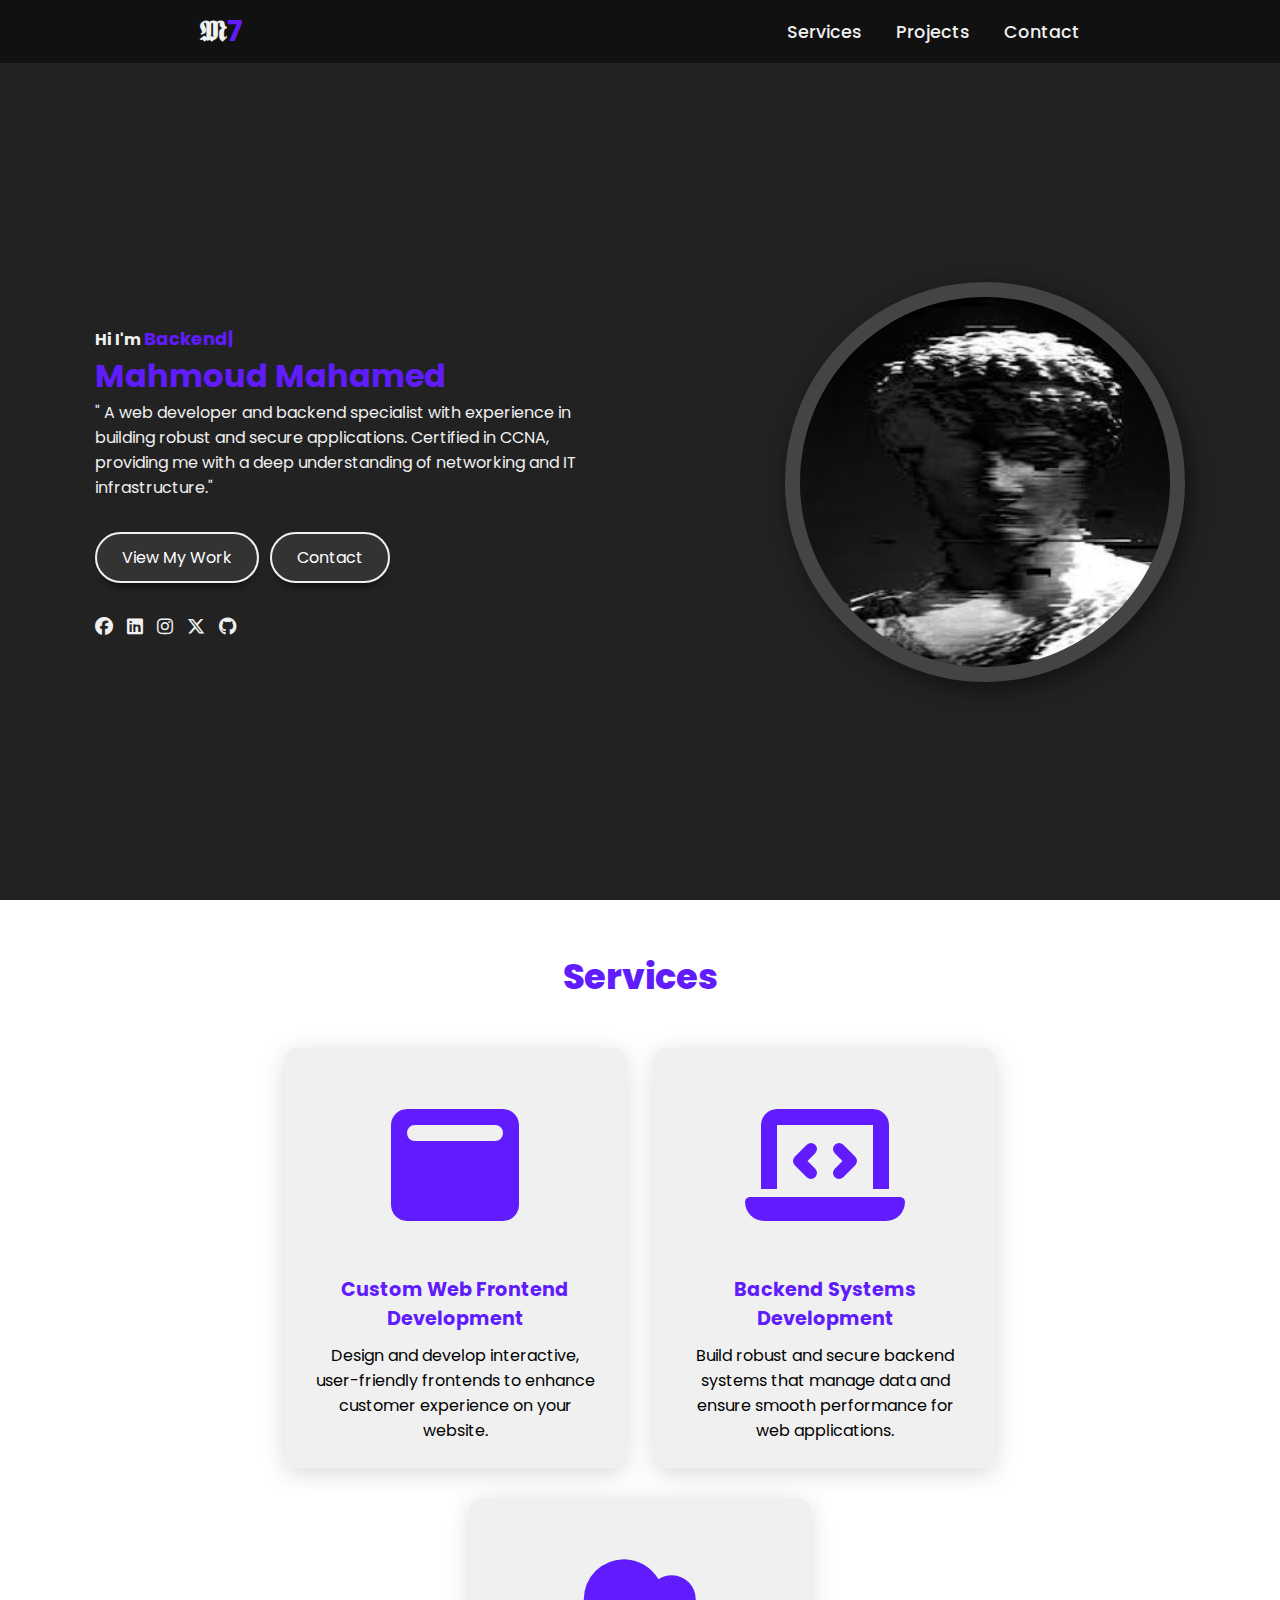
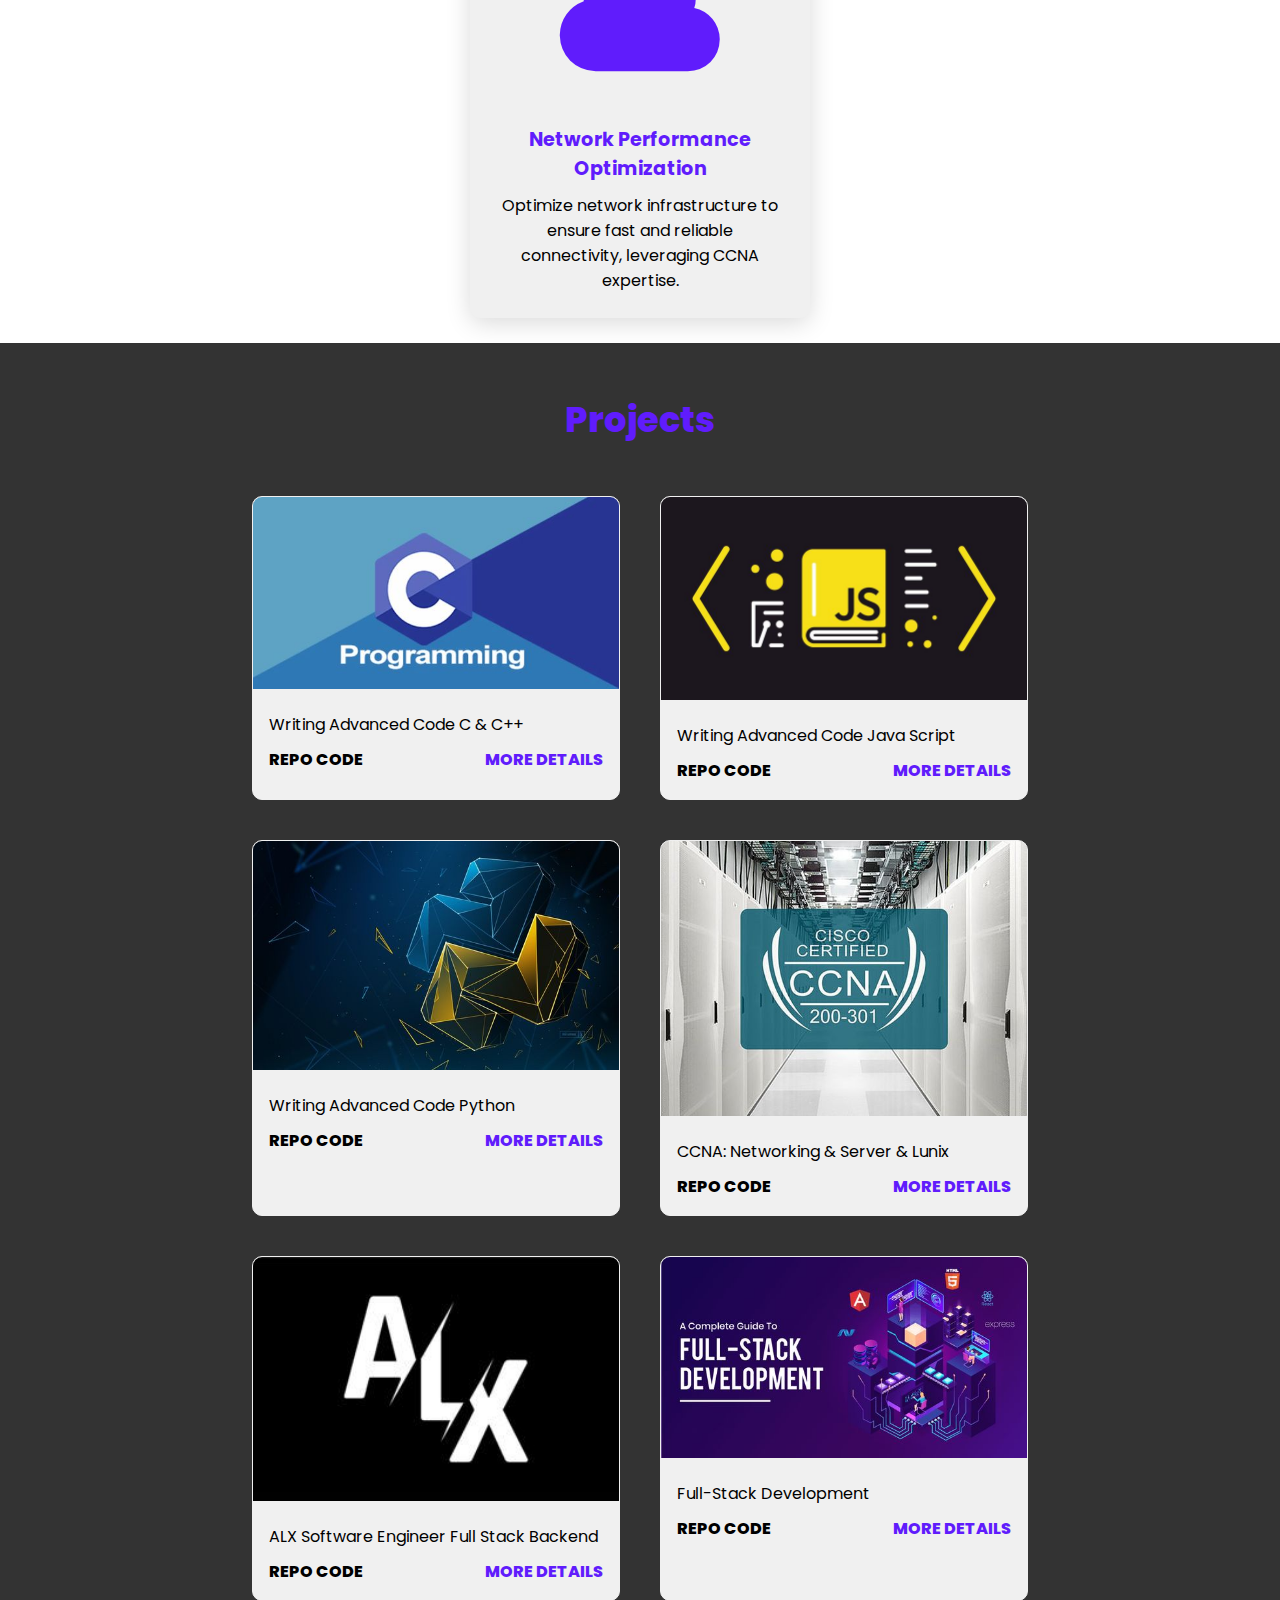
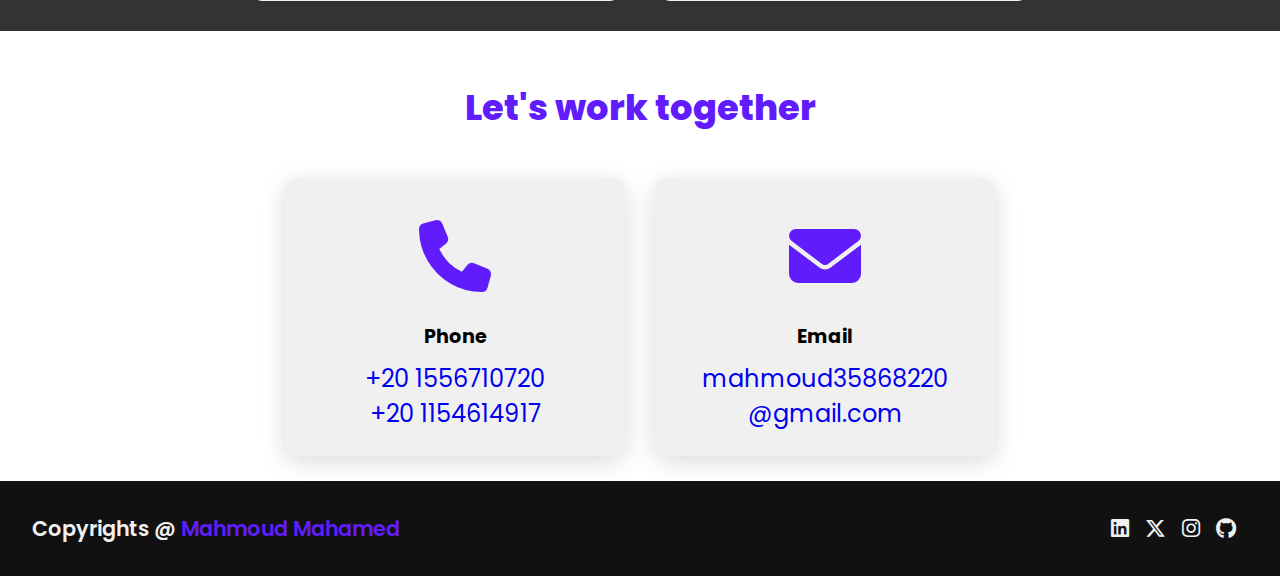
==== index.html @ 3457b99c "Sisof" ====
<!DOCTYPE html>
<html lang="en">
<head>
    <meta charset="UTF-8">
    <meta name="viewport" content="width=device-width, initial-scale=1.0">
    <link rel="stylesheet" href="style/style.css">
    <link rel="stylesheet" href="https://cdnjs.cloudflare.com/ajax/libs/font-awesome/6.6.0/css/all.min.css">
    <link rel="icon" href="images/ico.ico" type="image/x-icon"/>
    <title>Mahmoud Mahamed</title>
</head>
<body>
    <header>
        <a href="#" class="logo">𝕸<span>7</span></a>
        <nav class="navigation">
            <a href="#services">Services</a>
            <a href="#projects">Projects</a>
            <a href="#contact">Contact</a>
        </nav>
    </header>
    <div class="container">
        <div class="hero-text">
           <h5>Hi I'm <span class="input">Backend Developer</span></h5>
           <h1>Mahmoud Mahamed</h1>
           <p> " A web developer and backend specialist with experience in building robust and secure applications.
             Certified in CCNA, providing me with a deep understanding of networking and IT infrastructure."

           </p>

           <div class="btn-group">
              <a href="https://github.com/mahmoud416" class="btn active" target="_blank">View My Work</a>
              <a href="#contact" class="btn">Contact</a>
           </div>

           <div class="social">
               <a href="https://www.facebook.com/mahamed.semy" target="_blank"><i class="fa-brands fa-facebook"></i></a>
               <a href="https://www.linkedin.com/in/mahmoud-mahamed-691999258/" target="_blank"><i class="fa-brands fa-linkedin"></i></a>
               <a href="#"><i class="fa-brands fa-instagram"></i></a>
               <a href="#"><i class="fa-brands fa-x-twitter"></i></a>
               <a href="https://github.com/mahmoud416" target="_blank"><i class="fa-brands fa-github"></i></a>
           </div>
        </div>
        <div class="hero-pic">
           <img src="images/main_photo.jpg" alt="profile pic">
        </div>
   </div>

    <section class="cards" id="services">
        <h2 class="title">Services</h2>
        <div class="content">
            <div class="card">
                <div class="icon">
                    <i class="fa-solid fa-window-maximize"></i>
                </div>
                <div class="info">
                    <h3>Custom Web Frontend Development</h3>
                    <p>Design and develop interactive, user-friendly frontends to enhance customer experience on your website.</p>
                </div>
            </div>
            <div class="card">
                <div class="icon">
                    <i class="fa-solid fa-laptop-code"></i>
                </div>
                <div class="info">
                    <h3>Backend Systems Development</h3>
                    <p>Build robust and secure backend systems that manage data and ensure smooth performance for web applications.</p>
                </div>
            </div>
            <div class="card">
                <div class="icon">
                    <i class="fa-solid fa-cloud"></i>
                </div>
                <div class="info">
                    <h3>Network Performance Optimization</h3>
                    <p>Optimize network infrastructure to ensure fast and reliable connectivity, leveraging CCNA expertise.</p>
                </div>
            </div>
        </div>
    </section>
  
    <section class="projects" id="projects">
        <h2 class="title">Projects</h2>
        <div class="content">
            <div class="project-card">
                <div class="project-image">
                    <img src="images/Work1.jpg" />
                </div>
                <div class="project-info">
                    <p class="project-category">Writing Advanced Code C & C++</p>
                    <strong class="project-title">
                        <span>REPO CODE </span>
                        <a href="https://github.com/mahmoud416/alx-low_level_programming" class="more-details" target="_blank">More details</a>
                    </strong>
                </div>
            </div>
            <div class="project-card">
                <div class="project-image">
                    <img src="images/Work2.jpg" />
                </div>
                <div class="project-info">
                    <p class="project-category">Writing Advanced Code Java Script</p>
                    <strong class="project-title">
                        <span>REPO CODE </span>
                        <a href="https://github.com/mahmoud416/Fix_My_Code_Challenge" target="_blank" class="more-details">More details</a>
                    </strong>
                </div>
            </div>
            <div class="project-card">
                <div class="project-image">
                    <img src="images/Work3.jpg" />
                </div>
                <div class="project-info">
                    <p class="project-category">Writing Advanced Code Python</p>
                    <strong class="project-title">
                        <span>REPO CODE </span>
                        <a href="https://github.com/mahmoud416/alx-higher_level_programming" class="more-details" target="_blank">More details</a>
                    </strong>
                </div>
            </div>
            <div class="project-card">
                <div class="project-image">
                    <img src="images/Work4.jpg" />
                </div>
                <div class="project-info">
                    <p class="project-category">CCNA: Networking & Server & Lunix</p>
                    <strong class="project-title">
                        <span>REPO CODE </span>
                        <a href="https://github.com/mahmoud416/alx-system_engineering-devops" class="more-details" target="_blank">More details</a>
                    </strong>
                </div>
            </div>
            <div class="project-card">
                <div class="project-image">
                    <img src="images/Work5.jpg" />
                </div>
                <div class="project-info">
                    <p class="project-category">ALX Software Engineer Full Stack Backend</p>
                    <strong class="project-title">
                        <span>REPO CODE </span>
                        <a href="https://github.com/mahmoud416" target="_blank" class="more-details">More details</a>
                    </strong>
                </div>
            </div>
            <div class="project-card">
                <div class="project-image">
                    <img src="images/Work6.jpg" />
                </div>
                <div class="project-info">
                    <p class="project-category">Full-Stack Development</p>
                    <strong class="project-title">
                        <span>REPO CODE </span>
                        <a href="https://github.com/mahmoud416/AirBnB_clone" target="_blank" class="more-details">More details</a>
                    </strong>
                </div>
            </div>
        </div>
    </section>

    <section class="cards contact" id="contact">
        <h2 class="title">Let's work together</h2>
        <div class="content">
            <a href="tel:+2001154614917" style="text-decoration: none;">
            <div class="card">
                <div class="icon">
                    <i class="fas fa-phone"></i>
                </div>
                <div class="info">
                    <h3>Phone</h3>
                    <p>+20 1556710720</p>
                    <p>+20 1154614917</p>
                </div>
            </div></a>
            <a href="mailto:mahmoud35868220@gmail.com" style="text-decoration: none;">
            <div class="card">
                <div class="icon">
                    <i class="fas fa-envelope"></i>
                </div>
                <div class="info">
                    <h3>Email</h3>
                    <p>mahmoud35868220<br>@gmail.com</p>
                </div>
            </div></a>
        </div>
    </section>
    
    <footer class="footer">
        <p class="footer-title">Copyrights @ <span>Mahmoud Mahamed</span></p>
        <div class="social-icons">
            <a href="https://www.linkedin.com/in/mahmoud-mahamed-691999258/" target="_blank"><i class="fa-brands fa-linkedin"></i></a>
            <a href="#"><i class="fa-brands fa-x-twitter"></i></a>
            <a href="#"><i class="fa-brands fa-instagram"></i></a>
            <a href="https://github.com/mahmoud416" target="_blank"><i class="fa-brands fa-github"></i></a>
        </div>
    </footer>





   <script src="js/script.js"></script>
   <script>
    var typed=new Typed(".input",{
        strings:["Backend Developer","Software Engineer","Web Developer"],
        typedSpeed:70,
        backSpeed:55,
        loop:true
    })
 </script>
</body>
</html>
---- style/style.css ----
@import url('https://fonts.googleapis.com/css2?family=Poppins:ital,wght@0,100;0,200;0,300;0,400;0,500;0,600;0,700;0,800;0,900;1,100;1,200;1,300;1,400;1,500;1,600;1,700;1,800;1,900&display=swap');
 
.poppins-thin {
    font-family: "Poppins", sans-serif;
    font-weight: 100;
    font-style: normal;
  }
  
  .poppins-extralight {
    font-family: "Poppins", sans-serif;
    font-weight: 200;
    font-style: normal;
  }
  
  .poppins-light {
    font-family: "Poppins", sans-serif;
    font-weight: 300;
    font-style: normal;
  }
  
  .poppins-regular {
    font-family: "Poppins", sans-serif;
    font-weight: 400;
    font-style: normal;
  }
  
  .poppins-medium {
    font-family: "Poppins", sans-serif;
    font-weight: 500;
    font-style: normal;
  }
  
  .poppins-semibold {
    font-family: "Poppins", sans-serif;
    font-weight: 600;
    font-style: normal;
  }
  
  .poppins-bold {
    font-family: "Poppins", sans-serif;
    font-weight: 700;
    font-style: normal;
  }
  
  .poppins-extrabold {
    font-family: "Poppins", sans-serif;
    font-weight: 800;
    font-style: normal;
  }
  
  .poppins-black {
    font-family: "Poppins", sans-serif;
    font-weight: 900;
    font-style: normal;
  }
  
  .poppins-thin-italic {
    font-family: "Poppins", sans-serif;
    font-weight: 100;
    font-style: italic;
  }
  
  .poppins-extralight-italic {
    font-family: "Poppins", sans-serif;
    font-weight: 200;
    font-style: italic;
  }
  
  .poppins-light-italic {
    font-family: "Poppins", sans-serif;
    font-weight: 300;
    font-style: italic;
  }
  
  .poppins-regular-italic {
    font-family: "Poppins", sans-serif;
    font-weight: 400;
    font-style: italic;
  }
  
  .poppins-medium-italic {
    font-family: "Poppins", sans-serif;
    font-weight: 500;
    font-style: italic;
  }
  
  .poppins-semibold-italic {
    font-family: "Poppins", sans-serif;
    font-weight: 600;
    font-style: italic;
  }
  
  .poppins-bold-italic {
    font-family: "Poppins", sans-serif;
    font-weight: 700;
    font-style: italic;
  }
  
  .poppins-extrabold-italic {
    font-family: "Poppins", sans-serif;
    font-weight: 800;
    font-style: italic;
  }
  
  .poppins-black-italic {
    font-family: "Poppins", sans-serif;
    font-weight: 900;
    font-style: italic;
  }

    *{
        font-family: "Poppins", sans-serif;
        margin: 0;
        padding: 0;
        box-sizing: border-box;
        scroll-behavior: smooth;
    }

    header{
        background-color: #111;
        width: 100%;
        position: fixed;
        z-index: 999;
        display: flex;
        justify-content: space-between;
        align-items: center;
        padding: 10px 200px ;
    }

    .logo{
        text-decoration: none;
        color: #f0f0f0;
        text-transform: uppercase;
        font-weight: 700;
        font-size: 1.8em;
    }
    .logo span{
      color: #601cfc;
    }

    .navigation a{
        color: #f0f0f0;
        text-decoration: none;
        font-weight: 500;
        font-size: 1.1em;
        padding-left: 30px;
    }
    .navigation a:hover{
        color: #601cfc;
    }

    section {
        padding: 10px 200px;
    }

    .container {
        width: 100%;
        min-height: 100vh;
        display: flex;
        justify-content: space-around;
        align-items: center;
        padding-top:4rem;
        background-color: #222;
    }
    .container .hero-pic{
        width: 400px;
        height: 400px;
        border-radius: 50%;
        overflow: hidden;
        border: 15px solid #444;
        box-shadow: 5px 7px 25px rgba(0,0,0,0.5);
    }
    .hero-pic img{
        height: 100%;
        width:100%;
        transition: 0.5s;
    }
    .hero-pic img:hover{
        transform: scale(1.2);
    }
    .hero-text{
        max-width: 500px;
        display: flex;
        flex-direction: column;
    }
    .hero-text h5{
        color:#f0f0f0;
        font-size: 16px;
    }
    .hero-text h5 span{
        color:#601cfc;
        font-size: 18px;
    }
    .hero-text h1{
        color: #601cfc;
        font-size: 2.0rem;
    }
    .hero-text p{
        color:#f0f0f0;
    
    }
    .btn-group{
        margin:45px 0;
    }
    .btn-group .btn{
        border-color: #f0f0f0;
        color:#fff;
        background-color: #333;
        padding: 12px 25px;
        margin: 5px 0px;
        margin-right:7px;
        border-radius: 30px;
        border:2px solid #f0f0f0;
        box-shadow:  0 10px 10px -8px rgb(0 0 0 / 78%);
        text-decoration: none;
    }
    .btn:hover{
        border-color: #601cfc;
    }
    .hero-text .social i{
        color: #f0f0f0;
        font-size: 18px;
        margin-right: 10px;
        transition: 0.5s;
    }
    .hero-text .social i:hover{
        color:#601cfc;
        transform: rotate(360deg);
    }

    .title{
        display: flex;
        justify-content: center;
        color: #601cfc;
        font-size: 2.2em;
        font-weight: 800;
        margin: 40px 0px 30px;    
    }
    .content {
        display: flex;
        justify-content: center;
        flex-direction: row;
        flex-wrap: wrap;
    }

    .card{
        background-color: #f0f0f0;
        width: 21.25em;
        box-shadow: 0 5px 25px rgba(1 1 1/15%);
        border-radius: 10px;
        padding: 25px;
        margin: 15px;
        transition: 0.7s ease;
        overflow: hidden;
    }

    .card:hover{
        transform: scale(1.1);
    }

    .icon{
        color: #601cfc;
        font-size: 8em;
        text-align: center;
    }
    .info {
        text-align: center;
    }

    .info h3{
        color: #601cfc;
        font-size: 1.2em;
        font-weight: 700;
        margin: 10px;
    }

    .projects {
      background-color:#333;
    }

    .projects .content{
      margin-top: 30px;
    }

    .project-card {
      background-color: #f0f0f0;
      border: 1px solid #f0f0f0;
      min-height: 14em;
      width: 23em;
      overflow: hidden;
      border-radius: 10px;
      margin: 20px;
      transition: 0.7s ease;
    }

    .project-card:hover{
      transform: scale(1.1);
    }

    .project-card:hover .project-image{
      opacity: 0.9;
    }

    .project-image img{
      width: 100%;
    }

    .project-info {
      padding: 1em;
    }

    .project-category {
      font-size: 0.8 em;
      color: #000;
    }

    .project-title {
      display: flex;
      justify-content: space-between;
      text-transform: uppercase;
      font-weight: 800;
      margin-top: 10px;
    }

    .more-details{
      text-decoration: none;
      color: #601cfc;
    }

    .more-details {
      text-decoration: none;
      color: #601cfc;
  }
  
  .more-details:hover {
      color: #601cfc;
  }
  
  .contact .icon{
      font-size: 4.5em;
  }
  
  .contact .info h3 {
      color: #000;
  }
  
  .contact .info p {
      font-size: 1.5em;
  }
  
  .footer {
      background-color: #111;
      color: #f0f0f0;
      padding: 2em;
      display: flex;
      justify-content: space-between;
  }
  
  .footer-title {
      font-size: 1.3em;
      font-weight: 600;
  }
  
  .footer-title span {
      color: #601cfc;
  }
  
  .footer .social-icons a{
      font-size: 1.3em;
      padding: 0 12px 0 0;
      color: #f0f0f0;
  }

  .footer .social-icons a:hover{
    color: #601cfc;
  }
  
  @media (max-width:1023px){
      header{
          padding: 12px 20px;
      }
  
      .navigation a{
          padding-left: 10px;
      }
  
      .title{
          font-size: 1.8em;
      }
  
      section{
          padding: 80px 20px;
      }
  
      .main-content h2{
          font-size: 1em;
      }
  
      .main-content h3{
          font-size: 1.6em;
      }
  
      .content{
          flex-direction: column;
          align-items: center;
      }
  
  }
  
  @media (max-width:641px){
      body{
          font-size: 12px;
      }
  
      .main-content h2{
          font-size: 0.8em;
      }
  
      .main-content h3{
          font-size: 1.4em;
      }
  }
  
  @media (max-width:300px){
      body{
          font-size: 10px;
       
      }
  }
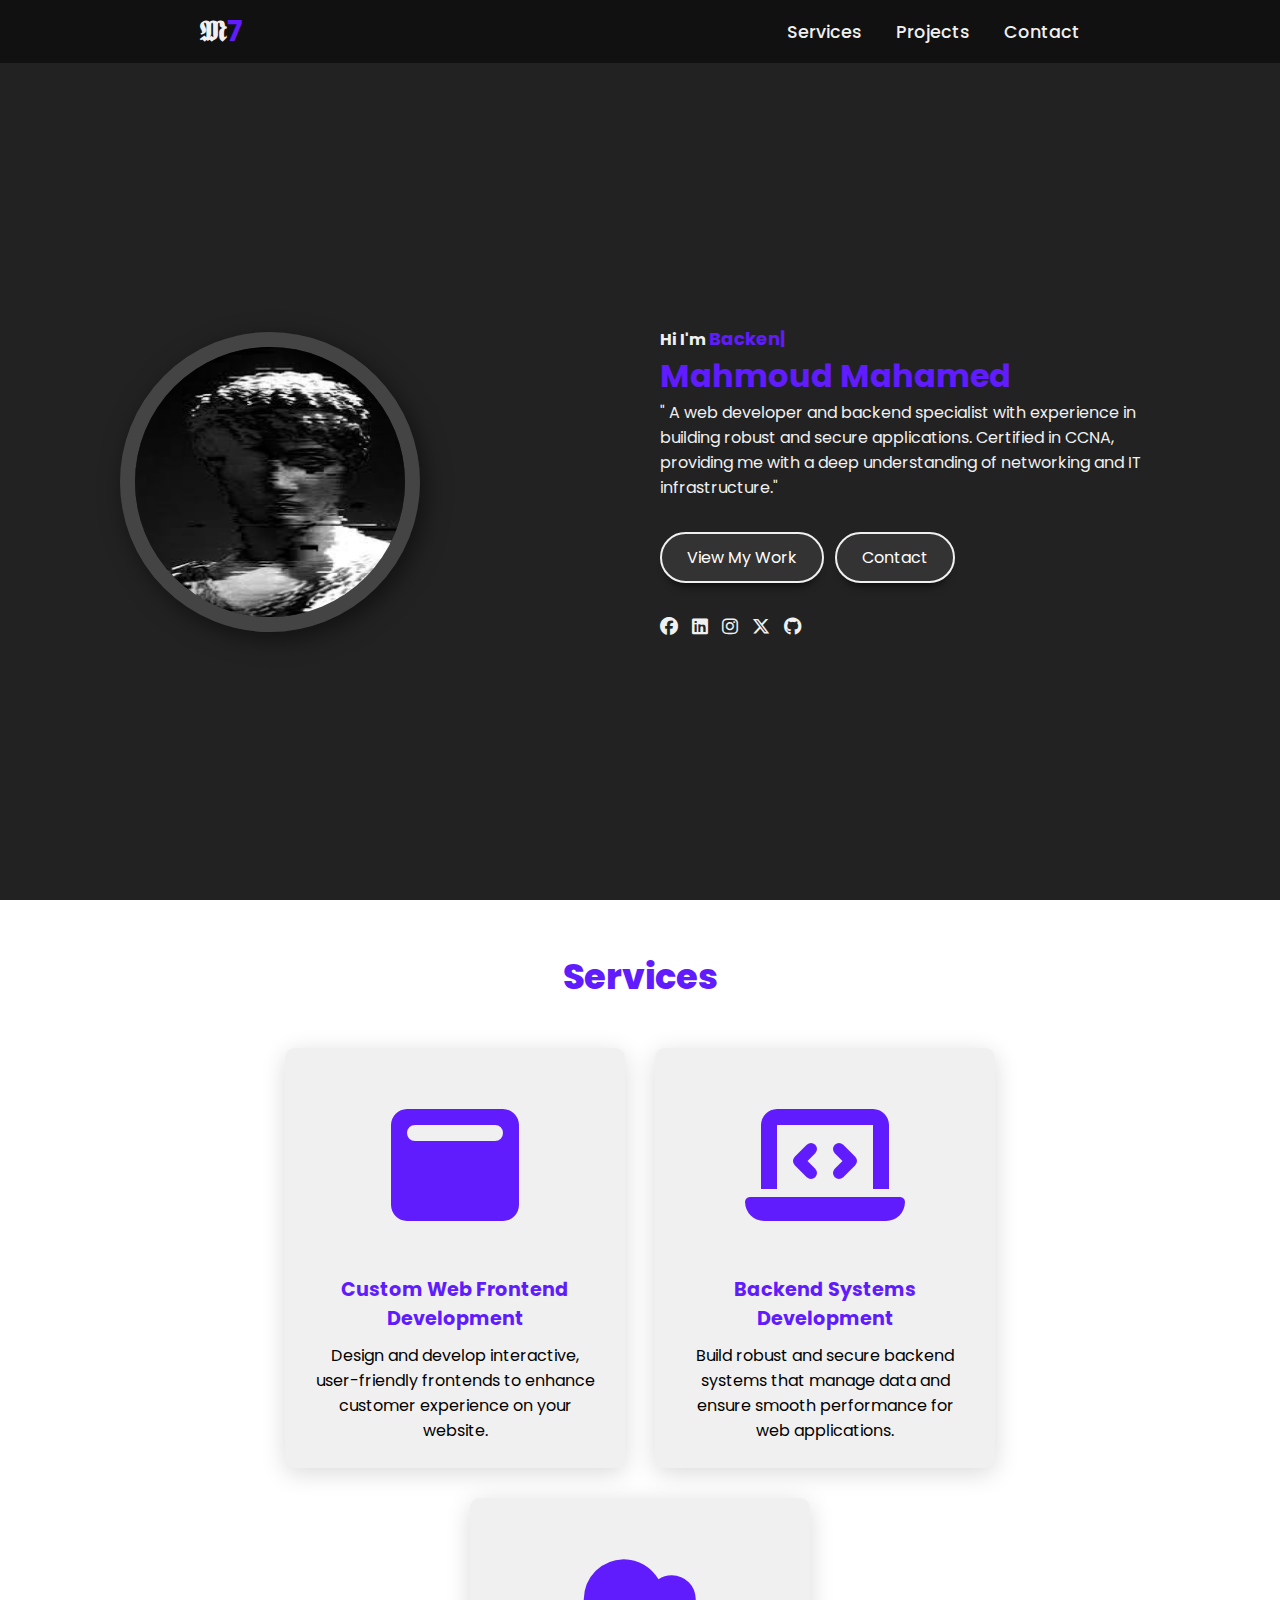
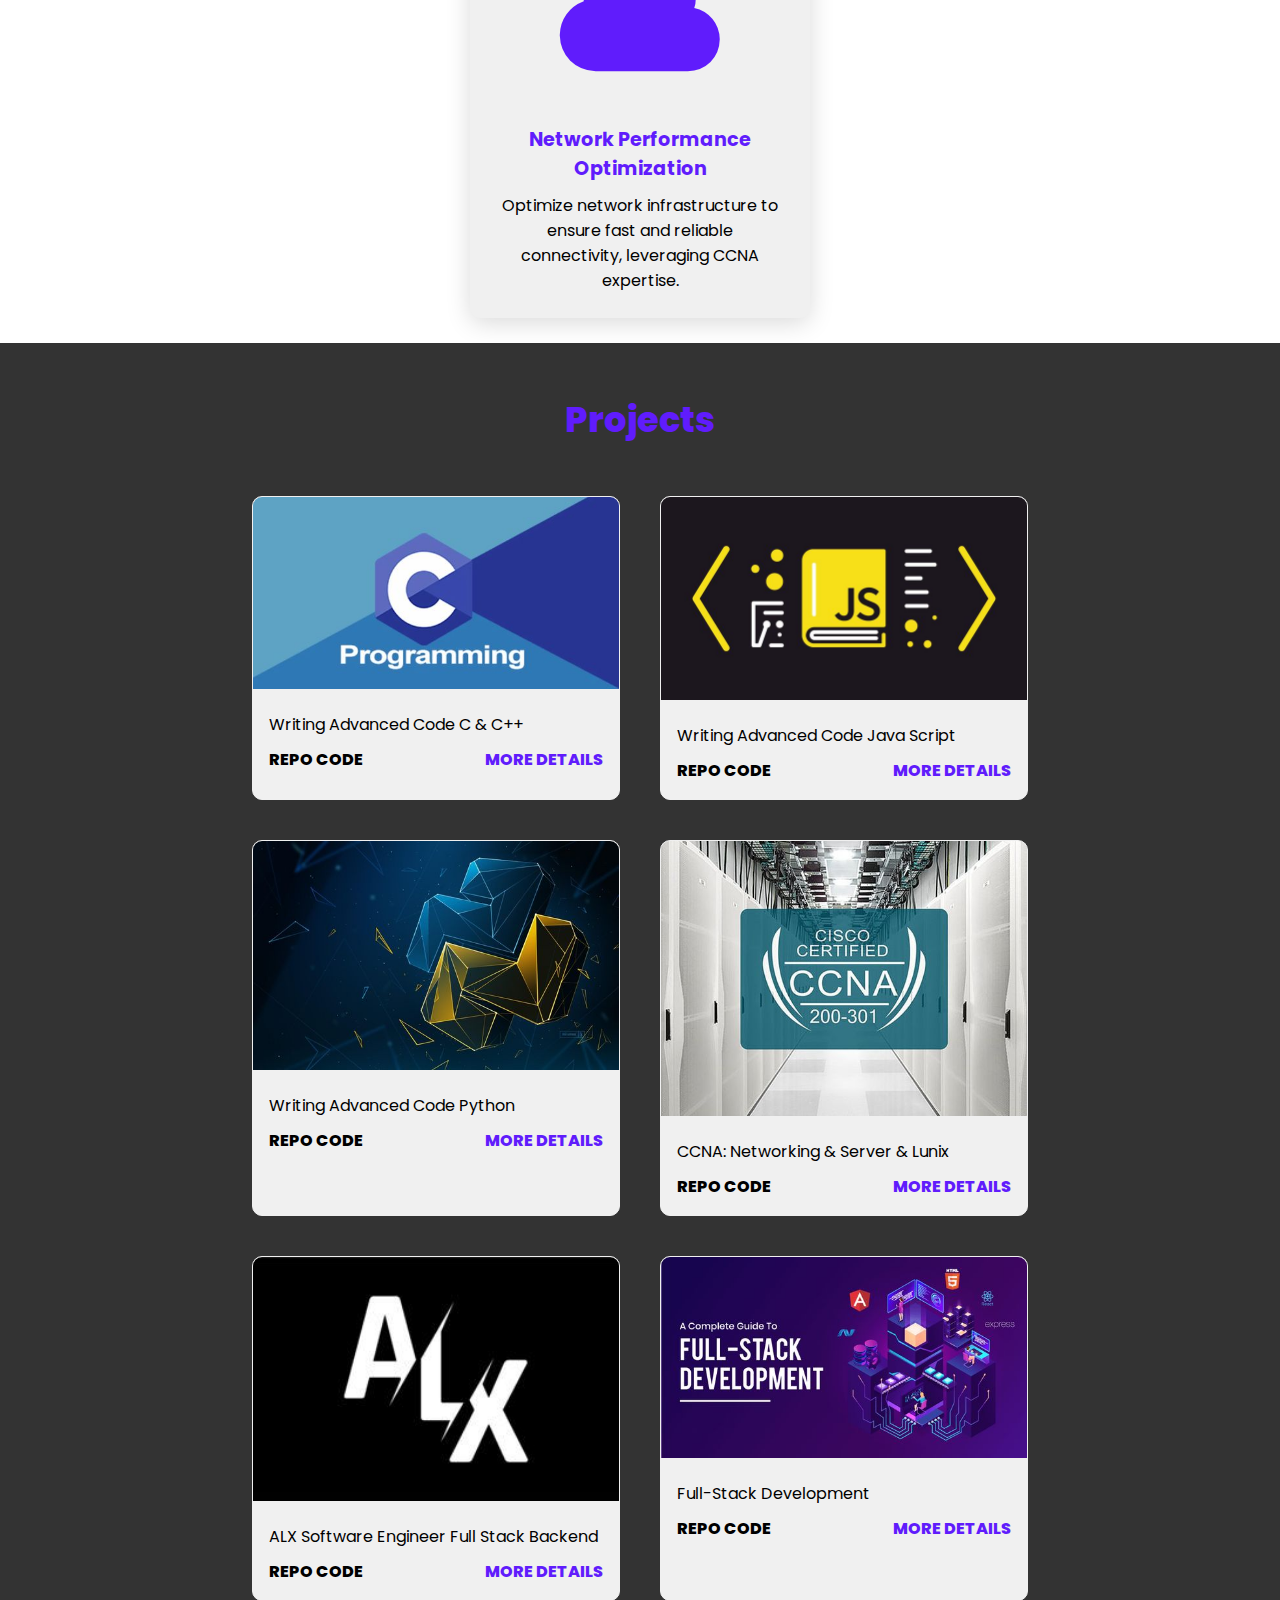
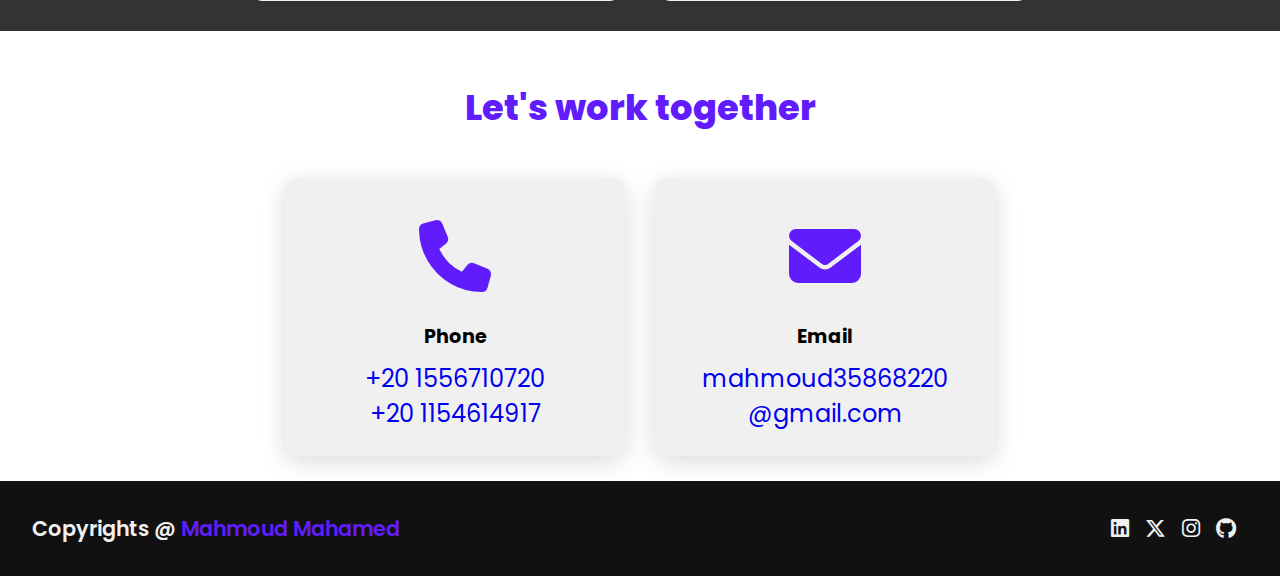
==== commit 90cb23b9: "Sisof" ====
--- a/index.html
+++ b/index.html
@@ -18,6 +18,9 @@
         </nav>
     </header>
     <div class="container">
+        <div class="hero-pic">
+            <img src="images/main_photo.jpg" alt="profile pic">
+         </div>
         <div class="hero-text">
            <h5>Hi I'm <span class="input">Backend Developer</span></h5>
            <h1>Mahmoud Mahamed</h1>
@@ -38,9 +41,6 @@
                <a href="#"><i class="fa-brands fa-x-twitter"></i></a>
                <a href="https://github.com/mahmoud416" target="_blank"><i class="fa-brands fa-github"></i></a>
            </div>
-        </div>
-        <div class="hero-pic">
-           <img src="images/main_photo.jpg" alt="profile pic">
         </div>
    </div>
 
--- a/style/style.css
+++ b/style/style.css
@@ -163,8 +163,8 @@
         background-color: #222;
     }
     .container .hero-pic{
-        width: 400px;
-        height: 400px;
+        width: 300px;
+        height: 300px;
         border-radius: 50%;
         overflow: hidden;
         border: 15px solid #444;
@@ -428,4 +428,15 @@
       }
   }
 
+  @media(max-width:768px)
+{
+    .container{
+        flex-direction: column;
+        padding-top:2rem
+    }
+    .hero-text{
+        padding:40px 0px;
+    }
+}
+
     
